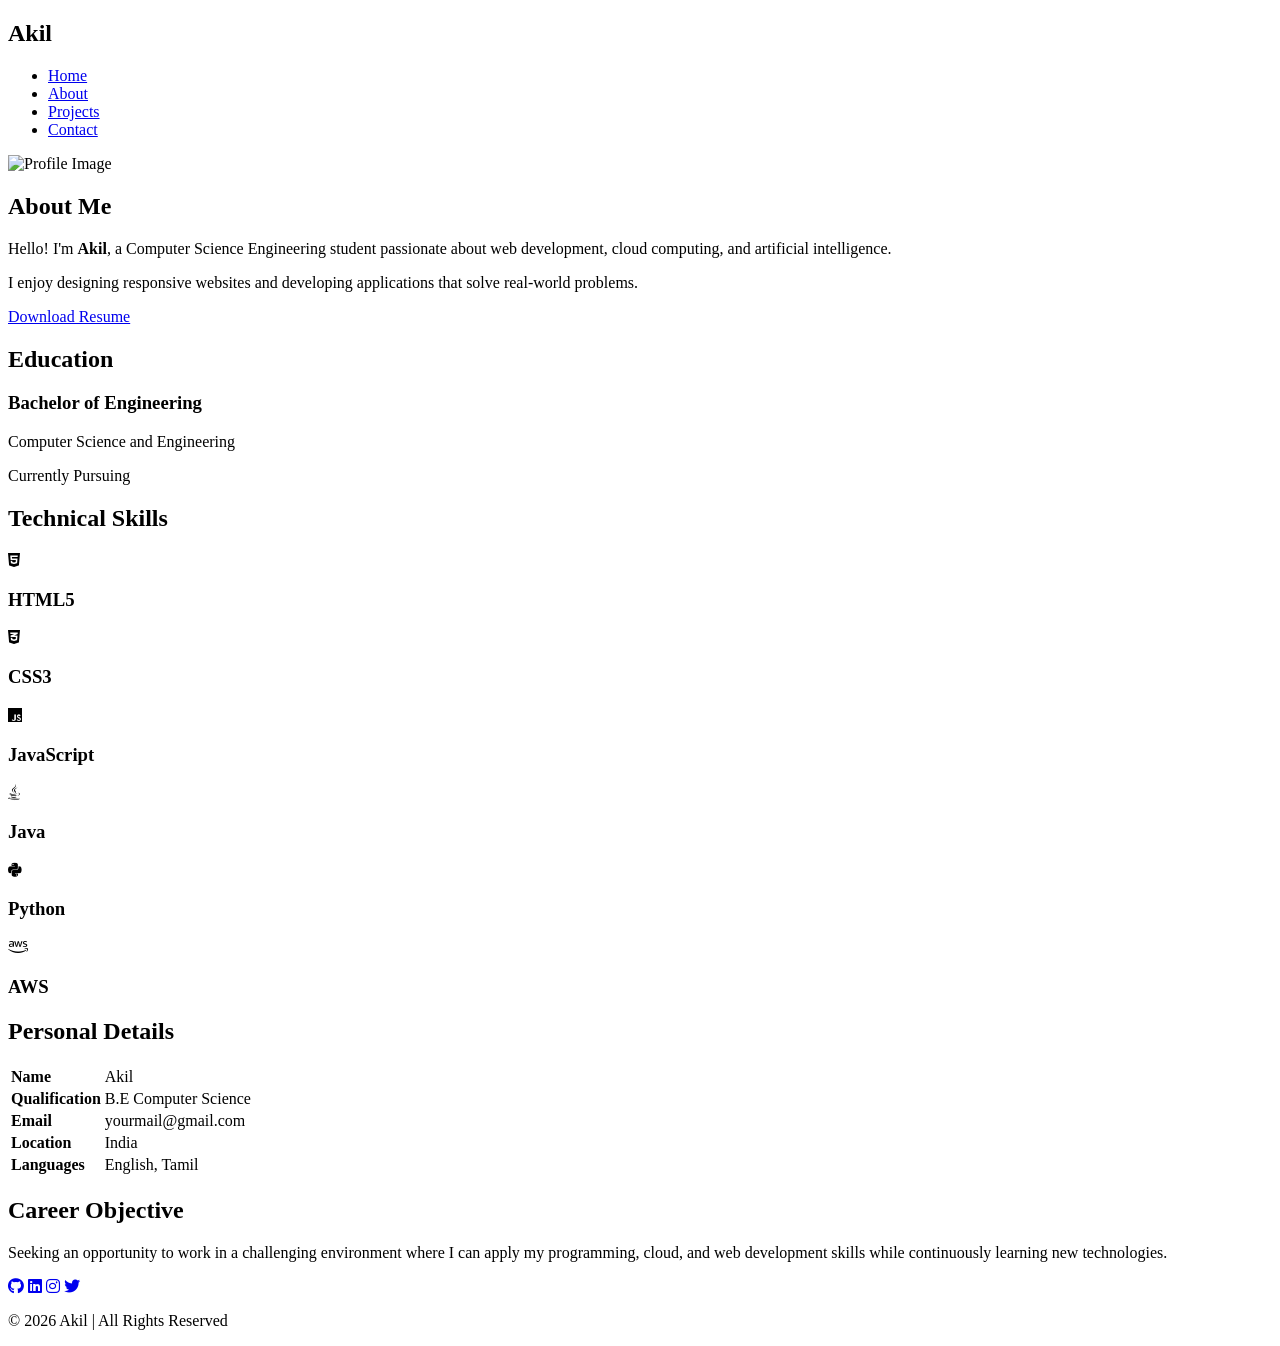
==== about.html @ 54923c5c "about" ====
<!DOCTYPE html>
<html lang="en">

<head>

    <meta charset="UTF-8">

    <meta name="viewport" content="width=device-width, initial-scale=1.0">

    <title>About | Akil Portfolio</title>

    <!-- Font Awesome -->

    <link rel="stylesheet"
        href="https://cdnjs.cloudflare.com/ajax/libs/font-awesome/6.6.0/css/all.min.css">

    <!-- CSS -->

    <link rel="stylesheet" href="css/style.css">

    <link rel="stylesheet" href="css/responsive.css">

</head>

<body>

    <!-- ================= HEADER ================= -->

    <header>

        <div class="logo">

            <h2>Akil</h2>

        </div>

        <nav>

            <ul>

                <li><a href="index.html">Home</a></li>

                <li><a href="about.html" class="active">About</a></li>

                <li><a href="projects.html">Projects</a></li>

                <li><a href="contact.html">Contact</a></li>

            </ul>

        </nav>

    </header>

    <!-- ================= ABOUT SECTION ================= -->

    <section class="about-page">

        <div class="about-image">

            <img src="images/profile.jpg" alt="Profile Image">

        </div>

        <div class="about-content">

            <h1>About Me</h1>

            <p>

                Hello! I'm <strong>Akil</strong>, a Computer Science Engineering student
                passionate about web development, cloud computing, and artificial intelligence.

            </p>

            <p>

                I enjoy designing responsive websites and developing
                applications that solve real-world problems.

            </p>

            <a href="assets/resume.pdf" class="btn" download>

                Download Resume

            </a>

        </div>

    </section>

    <!-- ================= EDUCATION ================= -->

    <section class="education">

        <h2>Education</h2>

        <div class="education-card">

            <h3>Bachelor of Engineering</h3>

            <p>Computer Science and Engineering</p>

            <p>Currently Pursuing</p>

        </div>

    </section>

    <!-- ================= TECHNICAL SKILLS ================= -->

    <section class="skills">

        <h2>Technical Skills</h2>

        <div class="skill-container">

            <div class="skill-card">

                <i class="fab fa-html5"></i>

                <h3>HTML5</h3>

            </div>

            <div class="skill-card">

                <i class="fab fa-css3-alt"></i>

                <h3>CSS3</h3>

            </div>

            <div class="skill-card">

                <i class="fab fa-js"></i>

                <h3>JavaScript</h3>

            </div>

            <div class="skill-card">

                <i class="fab fa-java"></i>

                <h3>Java</h3>

            </div>

            <div class="skill-card">

                <i class="fab fa-python"></i>

                <h3>Python</h3>

            </div>

            <div class="skill-card">

                <i class="fab fa-aws"></i>

                <h3>AWS</h3>

            </div>

        </div>

    </section>

    <!-- ================= PERSONAL DETAILS ================= -->

    <section class="details">

        <h2>Personal Details</h2>

        <table>

            <tr>

                <td><strong>Name</strong></td>

                <td>Akil</td>

            </tr>

            <tr>

                <td><strong>Qualification</strong></td>

                <td>B.E Computer Science</td>

            </tr>

            <tr>

                <td><strong>Email</strong></td>

                <td>yourmail@gmail.com</td>

            </tr>

            <tr>

                <td><strong>Location</strong></td>

                <td>India</td>

            </tr>

            <tr>

                <td><strong>Languages</strong></td>

                <td>English, Tamil</td>

            </tr>

        </table>

    </section>

    <!-- ================= CAREER OBJECTIVE ================= -->

    <section class="objective">

        <h2>Career Objective</h2>

        <p>

            Seeking an opportunity to work in a challenging environment where I
            can apply my programming, cloud, and web development skills while
            continuously learning new technologies.

        </p>

    </section>

    <!-- ================= FOOTER ================= -->

    <footer>

        <div class="social-icons">

            <a href="#"><i class="fab fa-github"></i></a>

            <a href="#"><i class="fab fa-linkedin"></i></a>

            <a href="#"><i class="fab fa-instagram"></i></a>

            <a href="#"><i class="fab fa-twitter"></i></a>

        </div>

        <p>

            © 2026 Akil | All Rights Reserved

        </p>

    </footer>

    <script src="js/script.js"></script>

</body>

</html>
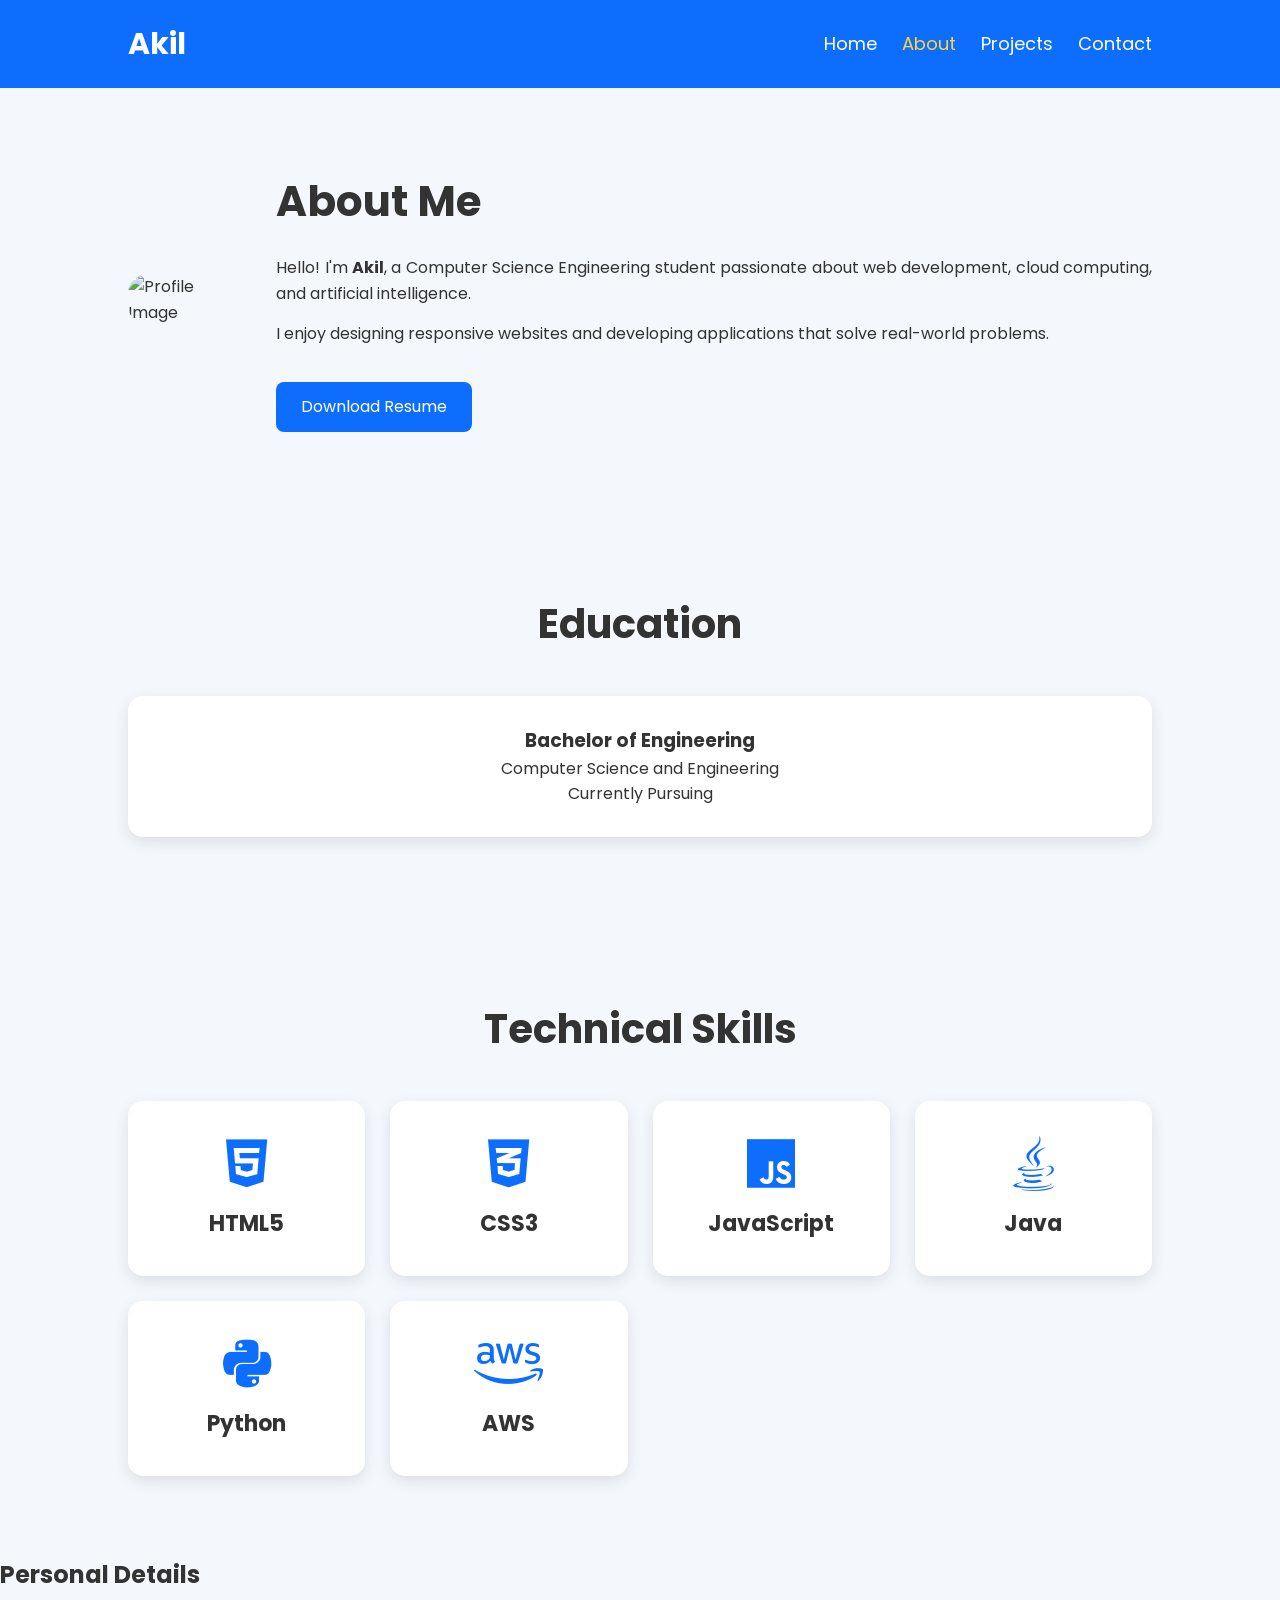
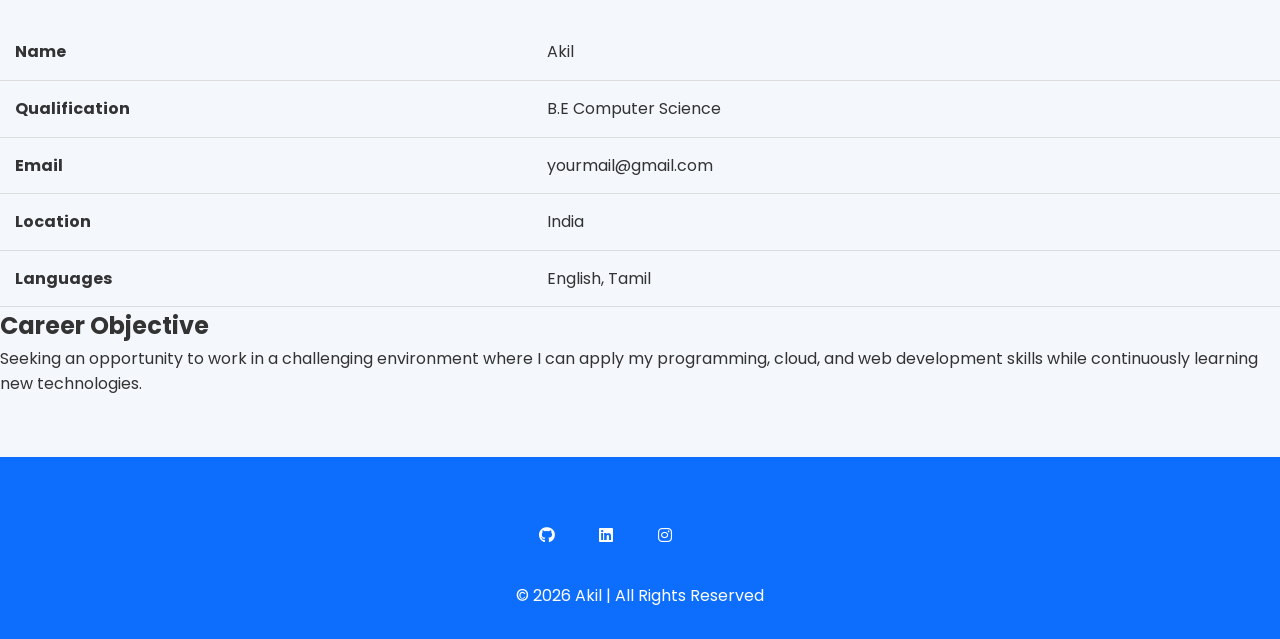
==== commit caedfd68: "changes made" ====
--- a/about.html
+++ b/about.html
@@ -242,19 +242,19 @@
 
         <div class="social-icons">
 
-            <a href="#"><i class="fab fa-github"></i></a>
-
-            <a href="#"><i class="fab fa-linkedin"></i></a>
-
-            <a href="#"><i class="fab fa-instagram"></i></a>
-
-            <a href="#"><i class="fab fa-twitter"></i></a>
+            <a href="https://github.com/Ajaymani9345"><i class="fab fa-github"></i></a>
+
+            <a href="https://www.linkedin.com/in/ajay-mani-668b702a7?utm_source=share_via&utm_content=profile&utm_medium=member_android"><i class="fab fa-linkedin"></i></a>
+
+            <a href="https://www.instagram.com/aja.y2605?igsh=MWNjYTh3YWo1djl4"><i class="fab fa-instagram"></i></a>
+
+            <a href="https://leetcode.com/u/M_Ajay9345/"><i class="fab fa-leetcode"></i></a>
 
         </div>
 
         <p>
 
-            © 2026 Akil | All Rights Reserved
+            © 2026 Ajay | All Rights Reserved
 
         </p>
 
--- a/css/style.css
+++ b/css/style.css
@@ -0,0 +1,525 @@
+/* ==========================
+   GOOGLE FONT
+========================== */
+
+@import url('https://fonts.googleapis.com/css2?family=Poppins:wght@300;400;500;600;700;800&display=swap');
+
+/* ==========================
+   RESET
+========================== */
+
+*{
+    margin:0;
+    padding:0;
+    box-sizing:border-box;
+    font-family:'Poppins',sans-serif;
+    scroll-behavior:smooth;
+}
+
+body{
+    background:#f4f7fc;
+    color:#333;
+    line-height:1.6;
+}
+
+/* ==========================
+   HEADER
+========================== */
+
+header{
+    width:100%;
+    display:flex;
+    justify-content:space-between;
+    align-items:center;
+    padding:20px 10%;
+    background:#0d6efd;
+    position:sticky;
+    top:0;
+    z-index:1000;
+}
+
+.logo h2{
+    color:white;
+    font-size:30px;
+    font-weight:700;
+}
+
+nav ul{
+    display:flex;
+    list-style:none;
+}
+
+nav ul li{
+    margin-left:25px;
+}
+
+nav ul li a{
+    color:white;
+    text-decoration:none;
+    font-size:18px;
+    transition:.3s;
+}
+
+nav ul li a:hover,
+nav ul li a.active{
+    color:#ffd43b;
+}
+
+/* ==========================
+   BUTTON
+========================== */
+
+.btn{
+    display:inline-block;
+    padding:12px 25px;
+    margin-top:20px;
+    background:#0d6efd;
+    color:white;
+    border-radius:8px;
+    text-decoration:none;
+    transition:.3s;
+}
+
+.btn:hover{
+    background:#084298;
+    transform:translateY(-3px);
+}
+
+/* ==========================
+   HERO SECTION
+========================== */
+
+.hero{
+    display:flex;
+    justify-content:space-between;
+    align-items:center;
+    padding:80px 10%;
+    min-height:90vh;
+}
+
+.hero-text{
+    flex:1;
+}
+
+.hero-text h3{
+    font-size:28px;
+    color:#0d6efd;
+}
+
+.hero-text h1{
+    font-size:60px;
+    margin:10px 0;
+}
+
+.hero-text h2{
+    font-size:34px;
+    color:#555;
+}
+
+.hero-text p{
+    margin:20px 0;
+    max-width:600px;
+}
+
+.hero-image{
+    flex:1;
+    text-align:center;
+}
+
+.hero-image img{
+    width:350px;
+    border-radius:50%;
+    box-shadow:0 15px 40px rgba(0,0,0,.2);
+}
+
+/* ==========================
+   ABOUT
+========================== */
+
+.about-page{
+    display:flex;
+    gap:50px;
+    align-items:center;
+    padding:80px 10%;
+}
+
+.about-image img{
+    width:320px;
+    border-radius:20px;
+}
+
+.about-content h1{
+    font-size:42px;
+    margin-bottom:20px;
+}
+
+.about-content p{
+    margin-bottom:15px;
+    text-align:justify;
+}
+
+/* ==========================
+   SKILLS
+========================== */
+
+.skills{
+    padding:80px 10%;
+    text-align:center;
+}
+
+.skills h2{
+    margin-bottom:40px;
+    font-size:40px;
+}
+
+.skill-container{
+    display:grid;
+    grid-template-columns:repeat(auto-fit,minmax(220px,1fr));
+    gap:25px;
+}
+
+.skill-card{
+    background:white;
+    padding:35px;
+    border-radius:15px;
+    box-shadow:0 5px 15px rgba(0,0,0,.1);
+    transition:.4s;
+}
+
+.skill-card:hover{
+    transform:translateY(-10px);
+}
+
+.skill-card i{
+    font-size:55px;
+    color:#0d6efd;
+    margin-bottom:15px;
+}
+
+.skill-card h3{
+    font-size:22px;
+}
+
+/* ==========================
+   EDUCATION
+========================== */
+
+.education{
+    padding:80px 10%;
+}
+
+.education h2{
+    text-align:center;
+    margin-bottom:40px;
+    font-size:40px;
+}
+
+.education-card{
+    background:white;
+    padding:30px;
+    border-radius:15px;
+    box-shadow:0 5px 15px rgba(0,0,0,.1);
+    text-align:center;
+}
+
+/* ==========================
+   PROJECTS PAGE
+========================== */
+
+.projects-page{
+    padding:80px 10%;
+    text-align:center;
+}
+
+.projects-page h1{
+    font-size:42px;
+    margin-bottom:15px;
+    color:#0d6efd;
+}
+
+.projects-page p{
+    color:#555;
+    margin-bottom:40px;
+}
+
+.project-container{
+    display:grid;
+    grid-template-columns:repeat(auto-fit,minmax(320px,1fr));
+    gap:30px;
+}
+
+.project-card{
+    background:#fff;
+    border-radius:15px;
+    overflow:hidden;
+    box-shadow:0 10px 25px rgba(0,0,0,.1);
+    transition:0.4s;
+}
+
+.project-card:hover{
+    transform:translateY(-10px);
+}
+
+.project-card img{
+    width:100%;
+    height:220px;
+    object-fit:cover;
+}
+
+.project-card h2{
+    padding-top:20px;
+    color:#0d6efd;
+}
+
+.project-card p{
+    padding:10px 20px;
+    color:#666;
+}
+
+.buttons{
+    display:flex;
+    justify-content:center;
+    gap:15px;
+    padding:20px;
+}
+
+/* ==========================
+   CERTIFICATES
+========================== */
+
+.certificates{
+    padding:80px 10%;
+    text-align:center;
+}
+
+.certificates h2{
+    font-size:40px;
+    margin-bottom:40px;
+}
+
+.certificate-container{
+    display:grid;
+    grid-template-columns:repeat(auto-fit,minmax(250px,1fr));
+    gap:25px;
+}
+
+.certificate-card{
+    background:#fff;
+    padding:35px;
+    border-radius:15px;
+    box-shadow:0 5px 15px rgba(0,0,0,.1);
+    transition:.3s;
+}
+
+.certificate-card:hover{
+    transform:translateY(-8px);
+}
+
+.certificate-card i{
+    font-size:50px;
+    color:#ffc107;
+    margin-bottom:15px;
+}
+
+.certificate-card h3{
+    margin-bottom:10px;
+}
+
+/* ==========================
+   CONTACT PAGE
+========================== */
+
+.contact-page{
+    padding:80px 10%;
+}
+
+.contact-page h1{
+    text-align:center;
+    color:#0d6efd;
+    font-size:42px;
+}
+
+.contact-page>p{
+    text-align:center;
+    margin-bottom:50px;
+}
+
+.contact-container{
+    display:grid;
+    grid-template-columns:1fr 1fr;
+    gap:50px;
+}
+
+.contact-info{
+    background:#fff;
+    padding:35px;
+    border-radius:15px;
+    box-shadow:0 5px 15px rgba(0,0,0,.1);
+}
+
+.contact-info h2{
+    margin-bottom:20px;
+}
+
+.contact-info p{
+    margin:20px 0;
+}
+
+.contact-info i{
+    color:#0d6efd;
+    margin-right:10px;
+}
+
+.contact-form{
+    background:#fff;
+    padding:35px;
+    border-radius:15px;
+    box-shadow:0 5px 15px rgba(0,0,0,.1);
+}
+
+.contact-form input,
+.contact-form textarea{
+    width:100%;
+    padding:15px;
+    margin-bottom:20px;
+    border:1px solid #ddd;
+    border-radius:8px;
+    outline:none;
+}
+
+.contact-form input:focus,
+.contact-form textarea:focus{
+    border-color:#0d6efd;
+}
+
+/* ==========================
+   TABLE
+========================== */
+
+table{
+    width:100%;
+    border-collapse:collapse;
+    margin-top:30px;
+}
+
+table tr{
+    border-bottom:1px solid #ddd;
+}
+
+table td{
+    padding:15px;
+}
+
+/* ==========================
+   SOCIAL ICONS
+========================== */
+
+.social-icons{
+    margin-top:25px;
+}
+
+.social-icons a{
+    display:inline-flex;
+    justify-content:center;
+    align-items:center;
+    width:45px;
+    height:45px;
+    background:#0d6efd;
+    color:#fff;
+    border-radius:50%;
+    text-decoration:none;
+    margin-right:10px;
+    transition:.3s;
+}
+
+.social-icons a:hover{
+    background:#084298;
+    transform:translateY(-5px);
+}
+
+/* ==========================
+   GOOGLE MAP
+========================== */
+
+.map{
+    padding:50px 10%;
+}
+
+.map h2{
+    text-align:center;
+    margin-bottom:30px;
+}
+
+.map iframe{
+    border-radius:15px;
+}
+
+/* ==========================
+   FOOTER
+========================== */
+
+footer{
+    background:#0d6efd;
+    color:#fff;
+    text-align:center;
+    padding:30px;
+    margin-top:60px;
+}
+
+footer p{
+    margin-top:20px;
+}
+
+/* ==========================
+   ANIMATIONS
+========================== */
+
+.project-card,
+.skill-card,
+.certificate-card,
+.education-card,
+.contact-info,
+.contact-form{
+    animation:fadeUp .8s ease;
+}
+
+@keyframes fadeUp{
+
+    from{
+
+        opacity:0;
+        transform:translateY(40px);
+
+    }
+
+    to{
+
+        opacity:1;
+        transform:translateY(0);
+
+    }
+
+}
+
+/* ==========================
+   SCROLLBAR
+========================== */
+
+::-webkit-scrollbar{
+
+    width:10px;
+
+}
+
+::-webkit-scrollbar-thumb{
+
+    background:#0d6efd;
+    border-radius:10px;
+
+}
+
+::-webkit-scrollbar-track{
+
+    background:#eee;
+
+}
--- a/css/responsive.css
+++ b/css/responsive.css
@@ -0,0 +1,205 @@
+/* ==========================================
+   Responsive Design
+========================================== */
+
+/* ---------- Large Tablets ---------- */
+
+@media (max-width: 1024px){
+
+    header{
+        padding:20px 5%;
+    }
+
+    .hero{
+        padding:70px 5%;
+        gap:40px;
+    }
+
+    .about-page{
+        padding:70px 5%;
+    }
+
+    .projects-page,
+    .skills,
+    .education,
+    .contact-page,
+    .certificates,
+    .map{
+        padding:70px 5%;
+    }
+
+}
+
+/* ---------- Tablets ---------- */
+
+@media (max-width: 768px){
+
+    header{
+        flex-direction:column;
+        gap:20px;
+    }
+
+    nav ul{
+        flex-wrap:wrap;
+        justify-content:center;
+    }
+
+    nav ul li{
+        margin:10px;
+    }
+
+    .hero{
+        flex-direction:column-reverse;
+        text-align:center;
+    }
+
+    .hero-text h1{
+        font-size:45px;
+    }
+
+    .hero-text h2{
+        font-size:28px;
+    }
+
+    .hero-image img{
+        width:280px;
+    }
+
+    .about-page{
+        flex-direction:column;
+        text-align:center;
+    }
+
+    .about-image img{
+        width:280px;
+    }
+
+    .contact-container{
+        grid-template-columns:1fr;
+    }
+
+    .project-container{
+        grid-template-columns:1fr;
+    }
+
+    .certificate-container{
+        grid-template-columns:1fr;
+    }
+
+    .skill-container{
+        grid-template-columns:repeat(2,1fr);
+    }
+
+}
+
+/* ---------- Mobile Phones ---------- */
+
+@media (max-width:576px){
+
+    .logo h2{
+        font-size:24px;
+    }
+
+    nav ul{
+        flex-direction:column;
+        align-items:center;
+    }
+
+    nav ul li{
+        margin:8px 0;
+    }
+
+    .hero{
+        padding:50px 20px;
+    }
+
+    .hero-text h1{
+        font-size:35px;
+    }
+
+    .hero-text h2{
+        font-size:24px;
+    }
+
+    .hero-text h3{
+        font-size:20px;
+    }
+
+    .hero-image img{
+        width:220px;
+    }
+
+    .about-page{
+        padding:50px 20px;
+    }
+
+    .about-content h1{
+        font-size:32px;
+    }
+
+    .skills,
+    .projects-page,
+    .education,
+    .contact-page,
+    .certificates,
+    .map{
+        padding:50px 20px;
+    }
+
+    .skills h2,
+    .projects-page h1,
+    .education h2,
+    .certificates h2,
+    .contact-page h1{
+        font-size:30px;
+    }
+
+    .skill-container{
+        grid-template-columns:1fr;
+    }
+
+    .project-card img{
+        height:180px;
+    }
+
+    .buttons{
+        flex-direction:column;
+    }
+
+    .btn{
+        width:100%;
+        text-align:center;
+    }
+
+    table{
+        font-size:14px;
+    }
+
+    footer{
+        padding:20px;
+    }
+
+}
+
+/* ---------- Small Phones ---------- */
+
+@media (max-width:360px){
+
+    .hero-text h1{
+        font-size:30px;
+    }
+
+    .hero-text h2{
+        font-size:20px;
+    }
+
+    .hero-image img{
+        width:180px;
+    }
+
+    .btn{
+        font-size:14px;
+        padding:10px 15px;
+    }
+
+}
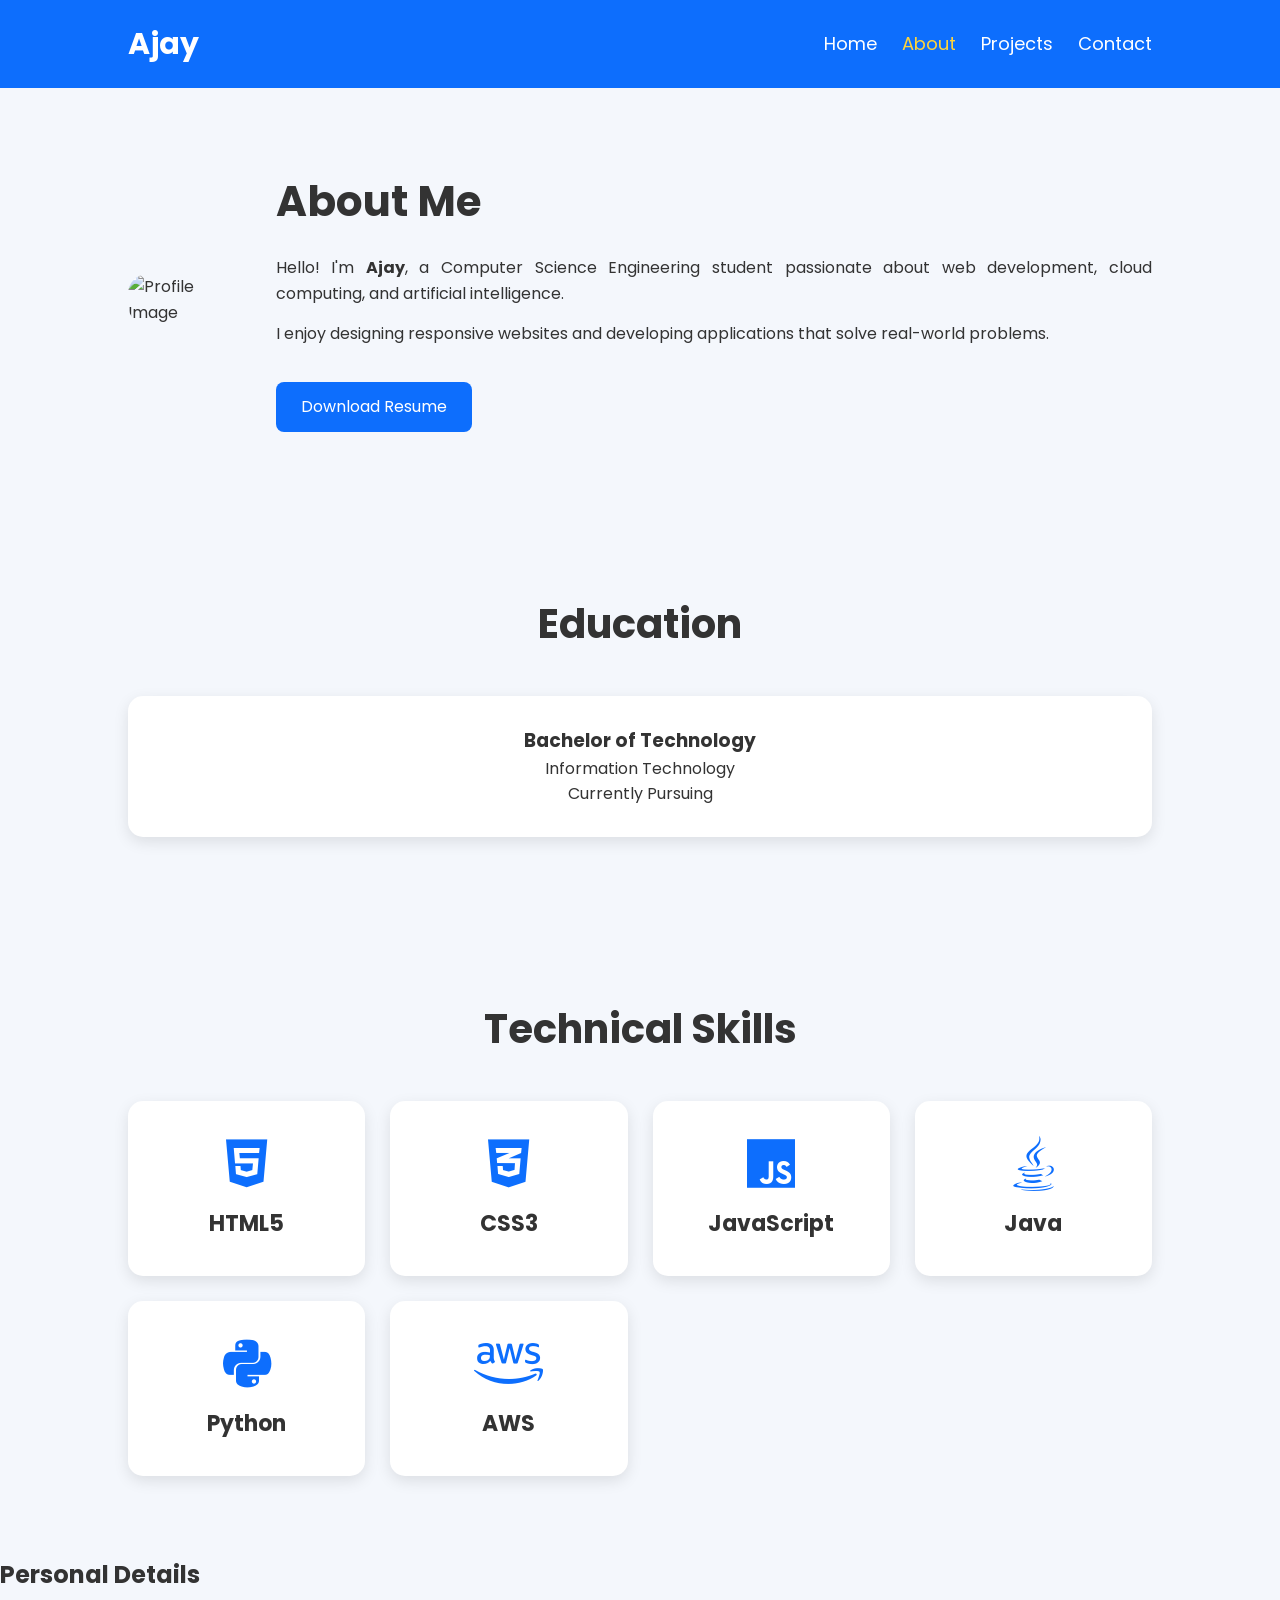
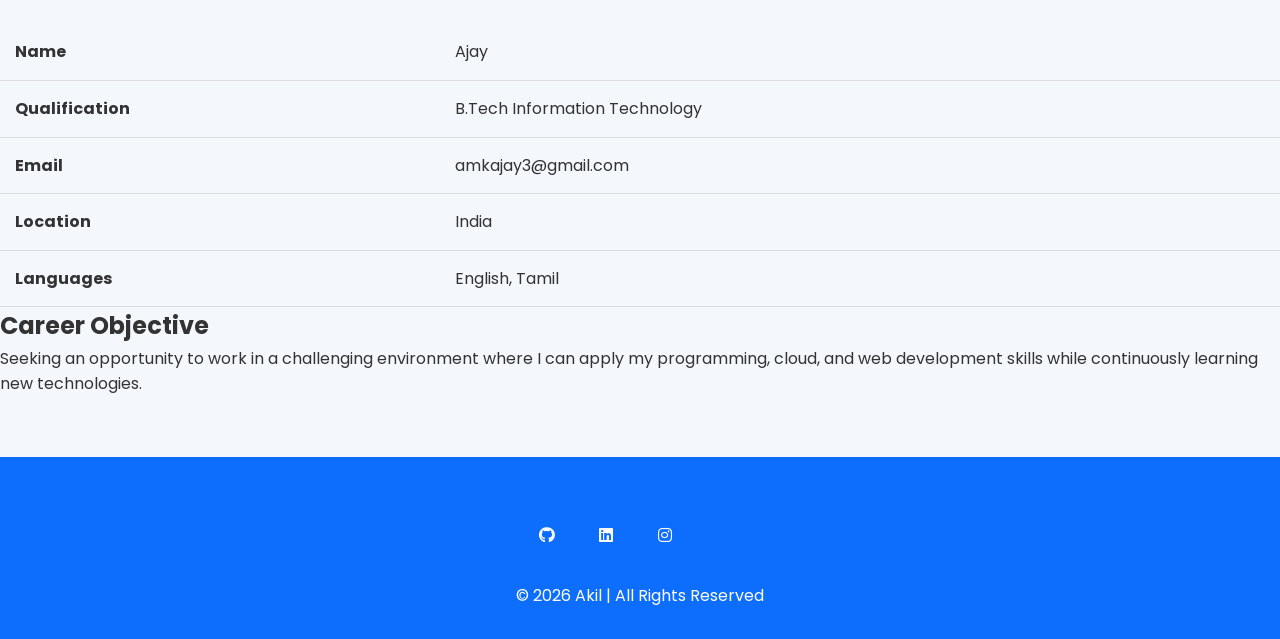
==== commit 65f9bb72: "details" ====
--- a/about.html
+++ b/about.html
@@ -7,7 +7,7 @@
 
     <meta name="viewport" content="width=device-width, initial-scale=1.0">
 
-    <title>About | Akil Portfolio</title>
+    <title>About | Ajay Portfolio</title>
 
     <!-- Font Awesome -->
 
@@ -30,7 +30,7 @@
 
         <div class="logo">
 
-            <h2>Akil</h2>
+            <h2>Ajay</h2>
 
         </div>
 
@@ -68,7 +68,7 @@
 
             <p>
 
-                Hello! I'm <strong>Akil</strong>, a Computer Science Engineering student
+                Hello! I'm <strong>Ajay</strong>, a Computer Science Engineering student
                 passionate about web development, cloud computing, and artificial intelligence.
 
             </p>
@@ -80,7 +80,7 @@
 
             </p>
 
-            <a href="assets/resume.pdf" class="btn" download>
+            <a href="assets/Resume_1.pdf" class="btn" download>
 
                 Download Resume
 
@@ -98,9 +98,9 @@
 
         <div class="education-card">
 
-            <h3>Bachelor of Engineering</h3>
-
-            <p>Computer Science and Engineering</p>
+            <h3>Bachelor of Technology</h3>
+
+            <p>Information Technology</p>
 
             <p>Currently Pursuing</p>
 
@@ -180,7 +180,7 @@
 
                 <td><strong>Name</strong></td>
 
-                <td>Akil</td>
+                <td>Ajay</td>
 
             </tr>
 
@@ -188,7 +188,7 @@
 
                 <td><strong>Qualification</strong></td>
 
-                <td>B.E Computer Science</td>
+                <td>B.Tech Information Technology</td>
 
             </tr>
 
@@ -196,7 +196,7 @@
 
                 <td><strong>Email</strong></td>
 
-                <td>yourmail@gmail.com</td>
+                <td>amkajay3@gmail.com</td>
 
             </tr>
 
